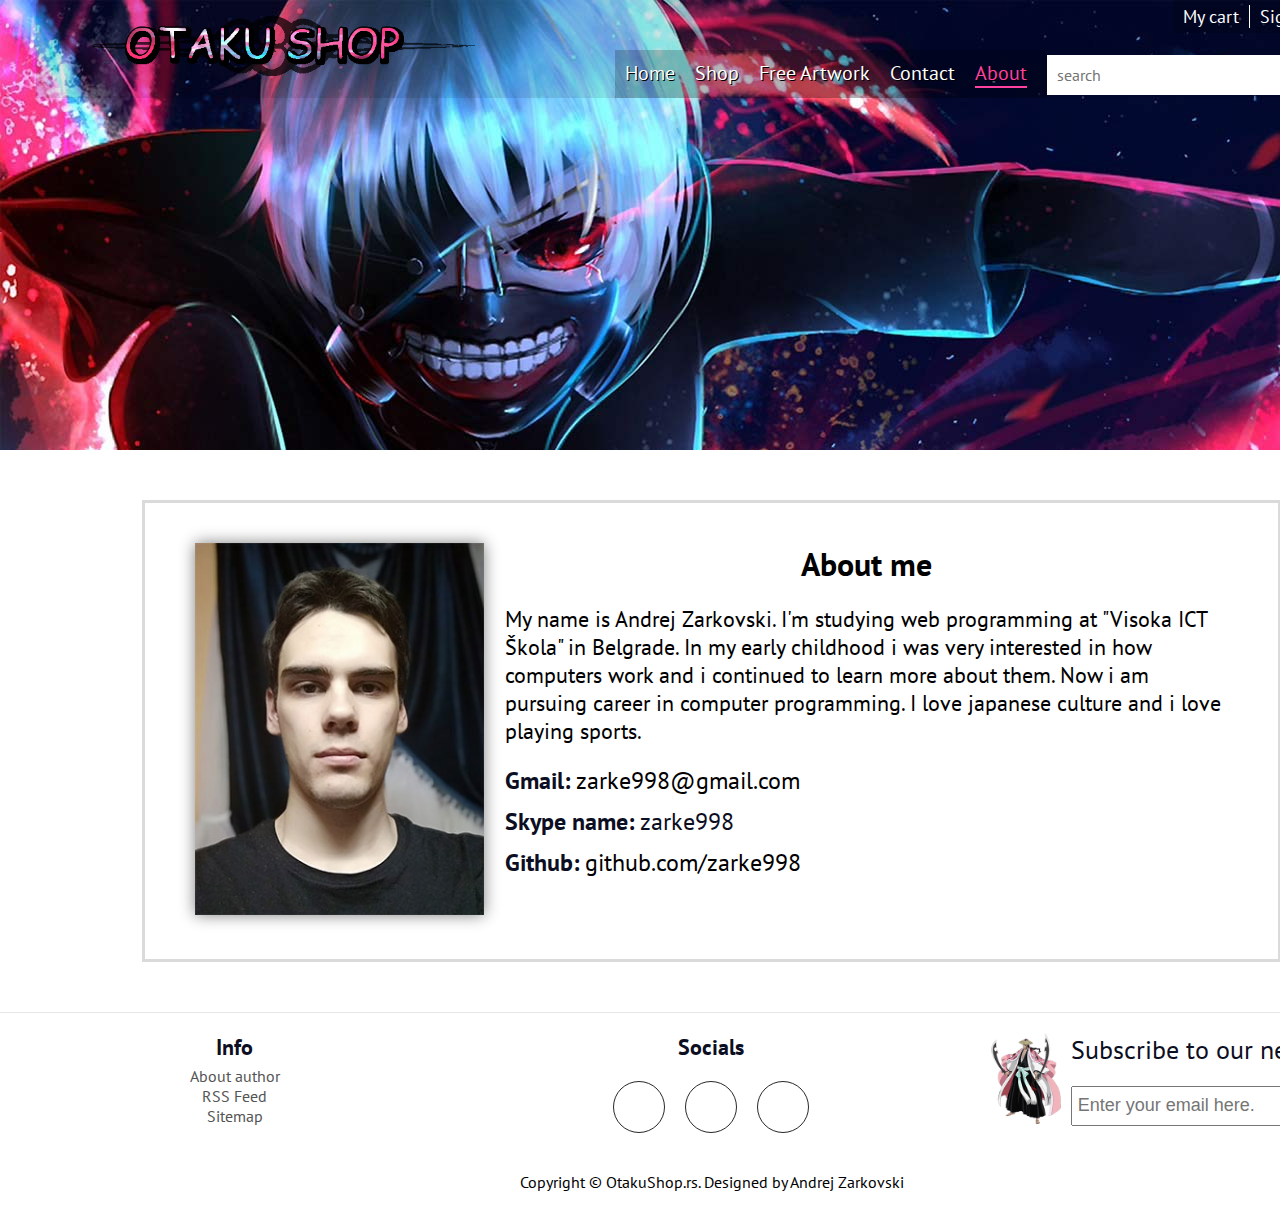
==== about.html @ 2fb01715 "Added about me page" ====
<!DOCTYPE html>
<html>
<head>
	<meta charset="utf-8" />
	<link rel="stylesheet" href="https://use.fontawesome.com/releases/v5.5.0/css/all.css" integrity="sha384-B4dIYHKNBt8Bc12p+WXckhzcICo0wtJAoU8YZTY5qE0Id1GSseTk6S+L3BlXeVIU" crossorigin="anonymous">
	<link href="https://fonts.googleapis.com/css?family=PT+Sans" rel="stylesheet">
	
	
	<link rel="shortcut icon" href="img/logo-icon.ico" />
	<link rel="stylesheet" type="text/css"  href="css/style.css" />
    <title>Otaku Shop</title>
</head>
<body>
    <header class="shortenedHeader">
		<div id="topWrapper">
			<div id="top" class="disable-animation">
				<div id="logo">
					<a href="index.html" title="Home"><img src="img/logo2.png" alt="Logo"/></a>
				</div>
				<div id="searchAndLoginWrapper">
					<div id="loginWrapper">
						<a id="cart" href="#">My cart <i class="fas fa-shopping-cart"></i></a>
						<a id="signUp" href="#">Sign up</a>
						<a id="login" href="#">Login</a>
						<!-- Da li treba ovde cleaner posto posle nema kontenta u ovom divu (posle poslednjeg <a> taga)?
						<div class="cleaner"></div> 
						-->
					</div>
					<div class="cleaner"></div>
					<div id="searchWrapper">
						<form action="">
							<input type="search" name="search" id="search" placeholder="search" autocomplete="off" />
							<button id="btnSearch" type="submit"><i class="fas fa-search"></i></button>
							<div class="cleaner"></div>
						</form>
					</div>
				</div>
				<nav id="headerNav">
					<ul>
						<li><a href="index.html">Home</a></li>
						<li><a href="shop.html">Shop</a></li>
						<li><a href="free-artwork.html">Free Artwork</a></li>
						<li><a href="contact.html">Contact</a></li>
						<li><a class="currentPage" href="about.html">About</a></li>
						<div class="cleaner"></div>
					</ul>
				</nav>
				<div class="cleaner"></div>
			</div>
		</div>
	</header>
	
	<main id="aboutMain">
		<div id="profileImage">
			<img src="img/profile.jpg" alt="Profile image" />
		</div>
		<div id="biography">
			<h1>About me</h1>
			<p>My name is Andrej Zarkovski. I'm studying web programming at "Visoka ICT Škola" in Belgrade. In my early childhood i was very interested in how computers work and i continued to learn more about them. Now i am pursuing career in computer programming. I love japanese culture and i love playing sports.</p>
			<h2><i class="fas fa-envelope mail-icon"></i> Gmail: <a class="aboutInfo" href="mailto:zarke998@gmail.com">zarke998&commat;gmail.com</a></h2> 
			<h2><i class="fab fa-skype skype-icon"></i> Skype name: <span class="aboutInfo">zarke998</span> </h2> 
			<h2><i class="fab fa-github github-icon"></i> Github: <a class="aboutInfo" href="https://github.com/zarke998" target="_blank">github.com/zarke998</a></h2>
		</div>
	</main>
	
	<footer>
		<div id="footerContent">
			<div class="footerSection">
				<h3>Info</h3>
				<nav>
					<ul>
						<li><a href="#">About author</a></li>
						<li><a href="#">RSS Feed</a></li>
						<li><a href="#">Sitemap</a></li>
					</ul>
				</nav>
			</div>
			<div class="footerSection">
				<h3>Socials</h3>
				<ul id="socials">
					<li><span href="#"><i class="fab fa-facebook-f"></i></span></li>
					<li><span href="#"><i class="fab fa-twitter"></i></span></li>
					<li><span href="#"><i class="fab fa-instagram"></i></span></li>
				</ul>
			</div>
			<div id="newsletter" class="footerSection">
			<div>
				<img src="img/icons/kyouraku.png" alt="Anime icon"/>
			</div>
			<div id="newsletterContent">
				<p>Subscribe to our newsletter!</p>
				<form action="">
					<input type="email" name="email" id="newsletterEmail" placeholder="Enter your email here."/>
					<button id="btnNewsletterEmail" type="submit"><i class="fas fa-arrow-right"></i></button>
					<div class="cleaner"></div>
				</form>
			</div>
		</div>
		</div>
		<p id="copyright">Copyright &copy; OtakuShop.rs. Designed by Andrej Zarkovski </p>
	</footer>
</body>
</html>
---- css/style.css ----
/* #ff41a0 pink */
/* #ff1288 dark pink */

/* #0C0E22 headings color */
*{
	margin: 0px;
	padding: 0px;
}

html{
	height: 100%;
	width: 100%;
}
body{
	height: 100%;
	width: 1423px;
	margin: 0px auto;
	font-family: 'PT Sans', sans-serif;
	color: #000;
	overflow-x: hidden;
}
h2,h3{
	color: #0C0E22;
}
ul{
	list-style-type: none;
}
a{
	text-decoration: none;
}

.cleaner{
	clear:both;
}

input[type="search"]::-webkit-search-cancel-button {display: none;}
/* HEADER */

header{
	position: relative;
	width: 100%;
	height: 600px;
	background-image: url('../img/background3.jpg');
	background-size: cover;
	background-repeat: no-repeat;
}

.shortenedHeader{
	height: 450px;
}
#topWrapper{
	position:relative;
	width: 95%;
	margin: 0px auto;

}
#top{
	position: absolute;
	top: 0px;
	left: 0px;
	background: rgba(0,0,0,0.1);
	width: 100%;
	animation: topFadeIn;
	animation-fill-mode: both;
	animation-duration: 1.5s;
	animation-delay: 0.5s;
	
}
#logo{
	float: left;
	margin: 16px 0px;
	margin-left: 40px;
}

#logo img{
	height: 60px;
}

#headerNav{
	float: right;
	margin-top: 50px;
	padding-right: 10px;
	background: rgba(0,0,0,0.2);
}
#headerNav ul li{
	float: left;
}

#headerNav ul li a{
	display: block;
	color: #FFF;
	font-size: 20px;
	text-shadow:1px 1px #000;
	text-transform: capitalize;
	margin: 10px 10px;
	
}

#headerNav ul li a.currentPage{
	color:#ff41a0;
	border-bottom: 2px solid #ff41a0;
}

#headerNav ul li a:hover{
	color:#ff41a0;
	border-bottom: 2px solid #ff41a0;
	margin-bottom: 10px;
}


#searchAndLoginWrapper{
	float: right;
}

#loginWrapper{
	float: right;
	padding: 5px;
	background: rgba(0,0,0,0.2);
}

#loginWrapper a{
	color: #FFF;
	margin-left: 5px;
	font-size: 18px;
}

#loginWrapper a:hover{
	color: #ff41a0;
}

#signUp{
	border-left: 1px solid white;
	padding-left: 10px;
}

#login{
	padding: 5px;
}

#searchWrapper{
	margin-top: 22px;
}

#search{
	float: left;
	font-size: 16px;
	font-family: 'PT Sans', sans-serif;
	padding: 10px 0px;
	padding-left: 10px;
	width: 300px;
	height: 40px;
	border: none;
}

#search:focus{
	outline: none;
}

#btnSearch{
	background-color: #ff1288;
	float: left;
	width: 40px;
	height: 40px;
	margin: 0px;
	border: none;
}

#btnSearch i{
	color: #FFF;
}

#slogan{
	position: absolute;
	bottom: 10%;
	left: 15%;
	overflow: hidden;
	animation: sloganFadeIn;
	animation-duration: 1.5s;
	animation-delay: 1.5s;
	animation-fill-mode: both;
}
#slogan h1{
	color:#FFF;
	text-shadow: 2px 2px #000;
	font-family: 'Mukta', sans-serif;
	font-size: 32px;
	letter-spacing: 2px;
	
	line-height: 1.5;
}
#slogan h1 span{
	color:#ff1288;
	text-shadow: 2.5px 2.5px #000;
	
}


/* ----------------------------------------------------------- HOME ------------------------------------------------------- */
.contentWrapper{
	width: 95%;
	margin: 0px auto;
}

/* MAIN */
#homeMain{
	float: left;
	width:69.5%;
	margin: 30px 0.5%;
}

.itemWrapper{
	width: 99%;
	margin-top: 50px;
	margin-bottom: 80px;
}

.itemWrapper h2{
	color: #0C0E22;
	font-size: 26px;
	margin-bottom: 10px;
}

.itemList{
	width: 100%;
}

.itemList .item{
	float: left;
	width: 24.5%;
	border: 1px solid #ececec;
	margin-left: 2px;
	text-align: center;
}

.itemList .item:hover{
	border: 1px solid #c7c7c7;
	box-shadow: 1px 1px 5px #808080;
}

.itemImg{
	width: 205px;
	margin:0px auto;
	margin-top: 5px;
	margin-bottom: 5px;
	
}
.itemImg img{
	cursor: pointer;
}

.itemTitle h3{
	color: #000;
	font-size: 17px;
	font-weight: normal;
	padding-top: 5px;
	box-sizing: border-box;
}
.itemTitle:hover{
	cursor: pointer;
	color: #505050;
}

.discountPrice{
	display: block;
	text-align: right;
	font-size: 16px;
	margin-top: 10px;
	padding-right: 10px;
	text-decoration: line-through;
	color: #585858;
}

.priceAndRatings{
	width: 100%;
	display: flex;
	align-items: center;
	justify-content: space-between;
}

.ratings{
	margin-left: 10px;
	cursor: default;
	-webkit-user-select: none;
	-moz-user-select: none;
	-ms-user-select: none;
}

.ratings i{
	/*color: #ff3636;*/
	color: #FF0080;
}

.price{
	font-size: 26px;
	/*color: #FF0000;*/
	color: #FF0080;
	margin-right: 9px;
}

.viewMore{
	float: right;
	width: 100px;
	height: 25px;
	margin-top: 10px;
	margin-right: 8px;
	margin-bottom: 10px;
	box-shadow: 0.5px 0.5px 2px #808080;
	padding: 5px;
	/*background-color: #86b7fa;*/
	background-color:#3c8eff;
	color: #FFF;
	cursor: default;
}

.viewMore:hover{
	/*background-color: #69a6fb;*/
	background-color:#237fff;
	cursor: pointer;
}


.nonDiscountedItem .priceAndRatings{
	margin-top: 30px;
}
.nonDiscountedItem .itemImg .itemTitle{
	height: 30px;
}
/* SIDEBAR */

#sidebar{
	float: right;
	width: 28%;
	margin: 30px 0.5%;
}

.sidebarSection{
	width: 100%;
	margin-top: 50px;
	padding-bottom: 20px;
	border-left: 1px solid #e6e6e6;
	border-bottom: 1px solid #e6e6e6;
}
.sidebarSection:hover{
	border-left: 1px solid #d2d2d2;
	border-bottom: 1px solid #d2d2d2;
	/*box-shadow: 1px 0px 5px #808080;*/

}

.sidebarSection h3{
	font-size:24px;
	color: #0C0E22;
	margin-bottom: 15px;
	text-align: center;
}

#newsWrapper{
	text-align: center;
}

.news{
	width:95%;
	margin: 0px auto;
	margin-bottom: 20px;
}
.news p{
	font-size: 18px;
	color: #00274e;
	text-transform: capitalize;
}
.news p:hover{
	text-decoration: underline;
	cursor: pointer;
}

#upcomingMangas{
	position: relative;
}
#upcomingMangas h4{
	margin-top: 20px;
	margin-left: 30px;
	margin-bottom: 10px;
	/*color: #ff2400;*/
	color:#FF0080;
	font-size: 20px;
}
#upcomingMangas ul{
	margin-left: 40px;
}
#upcomingMangas ul li{
	margin: 2px 0px;
	color: #383838;
}

#upcomingMangas div:first-child{
	position: absolute;
	right:-120px;
	top: -20px;
	width: 200px;
	height: 351px;
	background-image:url("../img/icons/uzumaki-boruto.png");	
}
#upcomingMangas div:first-child img{
	width: 200px;
}

/*FOOTER*/
#footerContent{
	display: flex;
	width: 100%;
	margin-top: 50px;
	justify-content: space-between;
	border-top: 1px solid #e6e6e6;
}

.footerSection{
	float: left;
	width:33%;
	padding: 20px 50px;
	text-align: center;
	box-sizing: border-box;
}
.footerSection h3{
	font-size:22px;
}

.footerSection nav ul {
	margin-top: 5px;
}
.footerSection nav ul li a{
	color: #545454;
}
.footerSection nav ul li a:hover{
	color: #000;
}

#socials{
	display: flex;
	justify-content: center;
	margin-top: 20px;
}


#socials li{
	margin: 0px 10px;
}

#socials li span{
	display: inline-block;
	width: 50px;
	height: 50px;
	text-align: center;

	border: 1px solid #292929;
	border-radius: 50%;
}

#socials li span i{
	color: #000;
	font-size: 22px;
	margin-top: 13px;
}

#socials li:hover{
	cursor: pointer;
}

#socials li:nth-child(1):hover span{
	background-color: #4267b2;
	border: 1px solid #4267b2;
}
#socials li:nth-child(2):hover span{
	background-color: #4da6e9;
	border: 1px solid #4da6e9;
}
#socials li:nth-child(3):hover span{
	background-color: #fd2c79;
	border: 1px solid #fd2c79;
}
#socials li:hover span i{
	color: #FFF;
}

#newsletter{
	padding-left: 0px;
	padding-right: 0px;
	text-align: left;
	display:flex;
	justify-content: center;
}
#newsletter img{
	width: 70px;
}
#newsletterContent{
	margin-left: 10px;
}
#newsletterContent p {
	font-size: 26px;
	color:#0C0E22;
}
#newsletterContent form{
	margin-top: 20px;
	display: flex;
}

#newsletterEmail{
	font-size: 18px;
	height: 40px;
	width: 275px;
	padding-left: 5px;
	box-sizing: border-box;
}
#btnNewsletterEmail{
	height: 40px;
	width: 40px;
	border: none;
	/*background-color: #ff5100;*/
	background-color: #FF0080;
}
#btnNewsletterEmail i{
	color: #FFF;
	
}
#copyright{
	text-align: center;
	padding: 15px;
}

/* ------------------------------------------------------  				SHOP			------------------------------ */

#shopMain{
	width: 98%;
	margin: 0px auto;

}

#filterWrapper{
	width: 21%;
	float:left;
	margin-top: 35px;
	padding-bottom: 30px;
	border-right: 1px solid #d4d4d4;
	border-bottom: 1px solid #d4d4d4;
	
	/*background: red;*/
}
#productsWrapper{
	width:78%;
	float:left;
	margin-top: 25px;
	/*background: black;*/
}

#shopTitle{
	width: 100%;
	text-align:center;
	margin-bottom: 40px;
}
#shopTitle h1{
	font-size: 32px;
}

.shopNav{
	display: flex;
	justify-content: space-between;
	margin-top: 30px;
	margin-bottom: 20px;
}
.shopNav div{
	width: 275px;
}

.productFilter{
	display: flex;
	align-items: center;
}

.productFilter span{
	margin: 0px 10px;
	color: #585858;
	font-size: 18px;
}
.productFilter select{
	height: 30px;
	width: 50px;
	font-size: 16px;
	border: 3px solid #b3b3b3;
}
.productFilter select:focus{
	border: 3px solid #FF0080;
	outline: none;
}

.shopNav ul{
	display:flex;
}

.shopNav ul li{
	display: block;
	width: 25px;
	height: 25px;
	border: 1px solid #969696;
	border-radius: 5px;
	padding-top: 4px;
	padding-left: 2px;
	padding-right: 2px;
	margin: 0px 3px;
	cursor: pointer;
	text-align: center;
	color: #4a4a4a;
	
	/*unselectable*/
	-webkit-user-select: none;  /* Chrome all / Safari all */
   -moz-user-select: none;     /* Firefox all */
   -ms-user-select: none;
}
.shopNav .currentPage{
	color: #FFF;
	background-color: #FF0080;
	border: none;
	width: 26px;
	height: 26px;
}
.shopNav .next{
	color: #FFF;
	background-color: #FF0080;
	/*border: 1px solid #FF0080;*/
}

.productFilter .productSort{
	width: 200px;
}


#filterWrapper h3{
	text-align: center;
	font-size: 26px;
}


.filter h4{
	font-size: 22px;
	margin-top: 20px;
	margin-left: 5px;
	margin-bottom: 20px;
}

.filter div {
	position: relative;
	margin-left: 25px;
	margin-bottom: 8px;
	padding-left: 22px;
	display: flex;
	align-items: center;
}

.filter input{
	position: absolute;
	opacity: 0;
	z-index: 2;
	top: 0px;
	left: 0px;
	width: 28px;
	height: 28px;
	cursor: pointer;
}
.filter label{
	margin-left: 15px;
	font-size: 18px;
}
.customCheckbox{
	position: absolute;
	top: 0px;
	left: 0px;
	width: 22px;
	height: 22px;
	border: 3px solid #808080;
}
.customCheckbox i{
	margin-left: 4px;
	margin-top: 4px;
	font-size: 14px;
	color: #FF0080;
	display: none;
}
.filter input:checked ~ .customCheckbox{
	border: 3px solid #FF0080;
}
.filter input:checked ~ .customCheckbox i{
	display: block;
}

/* --------------------------------------------------------- FREE  ARTWORK -------------------------------------------- */
#artworkMain{
	width: 98%;
	margin:35px auto;
}

#artworkMain h1{
	text-align: center;
	font-size: 32px;
	color: #0C0E22;
}

#artworkWrapper{
	width: 100%;
	border-top:1px solid #eaeaeac9;
	border-bottom:1px solid #eaeaeac9;
	padding: 20px 0px;
	margin-top: 20px;
	display: flex;
	justify-content: center;
	flex-wrap: wrap;
}

.artworkItem {
	position:relative;
	margin: 10px 10px;
	box-shadow:0px 0px 5px #000;
}
.artworkItem img{
	display: block;
}

.imageOverlay{
	visibility: hidden;
	position:absolute;
	display:flex;
	flex-direction: column;
	justify-content: space-between;
	top:0px;
	left:0px;
	width:100%;
	height: 100%;
	background:rgba(0,0,0,0.2);

}
.artworkItem:hover .imageOverlay {
	visibility: visible;
	cursor: zoom-in;
}

.imageOverlay .overlayTop{
	width: 100%;
	display: flex;
	justify-content: flex-end;
}
.imageOverlay .overlayTop i{
	display:block;
	color: #FFF;
	padding: 10px;
	font-size: 24px;
	cursor: pointer;
}
.imageOverlay .overlayTop i:hover{
	color: #FF0080;
}

.imageOverlay .overlayBottom{
	width: 100%;
	background: rgba(0,0,0,0.7);
	box-sizing: border-box;
	padding:5px 10px;
	cursor: default;
	display: flex;
	justify-content: space-between;
	align-items:center;
}

.imageOverlay .overlayBottom .overlayBottomLeft{
	color: #FFF;
	font-size: 14px;
}
.imageOverlay .overlayBottom .overlayBottomLeft span{
	margin-right: 5px;
}
.imageOverlay .overlayBottom .overlayBottomLeft p{
	display:inline;
}
.imageOverlay .overlayBottom .overlayBottomRight i{
	color: #FFF;
	font-size: 24px;
}
.imageOverlay .overlayBottom .overlayBottomRight i:hover{
	color: #FF0080;
	cursor: pointer;
}

#loadMore{
	padding: 8px;
	border: 3px solid #808080;
	margin-top: 5px;
}
#loadMore p{
	color: #525252;
}
#loadMore i{
	margin-bottom: 5px;
	margin-left: 5px;
	font-size: 22px;
	color: #808080;
}
#loadMore:hover{
	border: 3px solid #FF0080;
	cursor: pointer;
}
#loadMore:hover i{
	color:#FF0080;
}
#loadMore:hover p{
	color: #FF0080;
 }
 
 /* ------------------------------------------------------------------ CONTACT ------------------------------------------ */
#contactMain{
	width: 98%;
	margin: 20px auto;
	text-align: center;
}
 
#contactWrapper{
	width: 85%;
	margin: 0px auto;
	margin-top: 40px;
	display: flex;
	justify-content: center;
	border: 3px solid #dadada;
}
#info{
	width: 40%;
	font-size: 20px;
}
#info h2{
	font-size: 32px;
	text-align: center;
 }
#workTime{
	margin-bottom: 20px;
	margin-top: 10px;
}
#workTime h3{
	margin-bottom: 5px;
}
#workTime p span{
	color: #FF0080;
	font-weight: bold;
}
#contactInfo span{
	font-weight: normal;
}
#contactInfo .contactSocial:hover{
	cursor: pointer;
	text-decoration: underline;
	color: #FF0080;
}

#location{
	margin-top: 20px;
	width: 100%;
	height: 300px;
}
#location iframe{
	width: 100%;
	height: inherit;
}

#customerShopReview{
	width: 60%;
	border-left: 1px solid #dadada;
}

#customerShopReview form{
	width: 80%;
	margin: 30px auto;
}
#customerShopReview form input{
	display: block;
	width: 70%;
	height: 40px;
	margin: 10px auto;
	font-size: 18px;
	box-sizing: border-box;
	padding: 5px;
	color: #525252;
}
#customerShopReview form input:focus{
	outline: 2px solid #FF0080;
}
#customerShopReview form #subject{
	width: 100%;
	margin-top: 20px;
}
#customerShopReview form textarea{
	width: 100%;
	height: 300px;
	font-size: 18px;
	box-sizing: border-box;
	padding: 5px;
	color: #525252;
}
#customerShopReview form textarea:focus{
	outline: 2px solid #FF0080;
}

#customerShopReview form input[type="submit"]{
	width: 60%;
	background-color: #FFF;
	border: none;
	outline: 3px solid #808080;
	color: #525252;
}
#customerShopReview form input[type="submit"]:hover{
	outline: 3px solid #FF0080;
	color: #FF0080;
}
.contactSection{
	text-align:center;
	box-sizing: border-box;
	padding: 10px 20px;

}


/*------------------------------------------------------------- ABOUT ------------------------------------------------------ */


#aboutMain{
	width: 80%;
	box-sizing: border-box;
	border: 3px solid #dadada;
	margin: 50px auto;
	padding: 40px 50px;
	display: flex;
	justify-content:space-between;
}

#profileImage{
	width: 28%;
}
#profileImage img{
	width: 100%;
	box-shadow: 0px 0px 15px #808080;
}
#biography{
	width: 70%;
}
#biography h1{
	text-align: center;
	margin-bottom: 20px;
}
#biography p{
	font-size: 22px;
	margin-bottom: 20px;
}
#biography h2{
	margin-bottom: 10px;
}
#biography h2 .aboutInfo{
	font-weight: normal;
}

.mail-icon{
	color: #ab2421;
}
.skype-icon{
	color: #00b2e6;
}
#biography h2 a{
	color:#000;
}
#biography h2 a:hover{
	color:#FF0080;
	border-bottom: 2px solid #FF0080;
}
/* ANIMATIONS */
@keyframes sloganFadeIn{
	0% { bottom:0%; opacity:0.0;}
	100%{bottom: 10%; opacity:1.0;}
}
@keyframes topFadeIn{
	0% { top:96px; opacity:0.0;}
	100%{top: 0px; opacity:1.0;}
}

/*CUSTOM CLASSES */
.unselectable{
	-webkit-user-select: none;  /* Chrome all / Safari all */
   -moz-user-select: none;     /* Firefox all */
   -ms-user-select: none;
}
.invisible{
	visibility: hidden;
}
#top.disable-animation{
	animation: none;
}
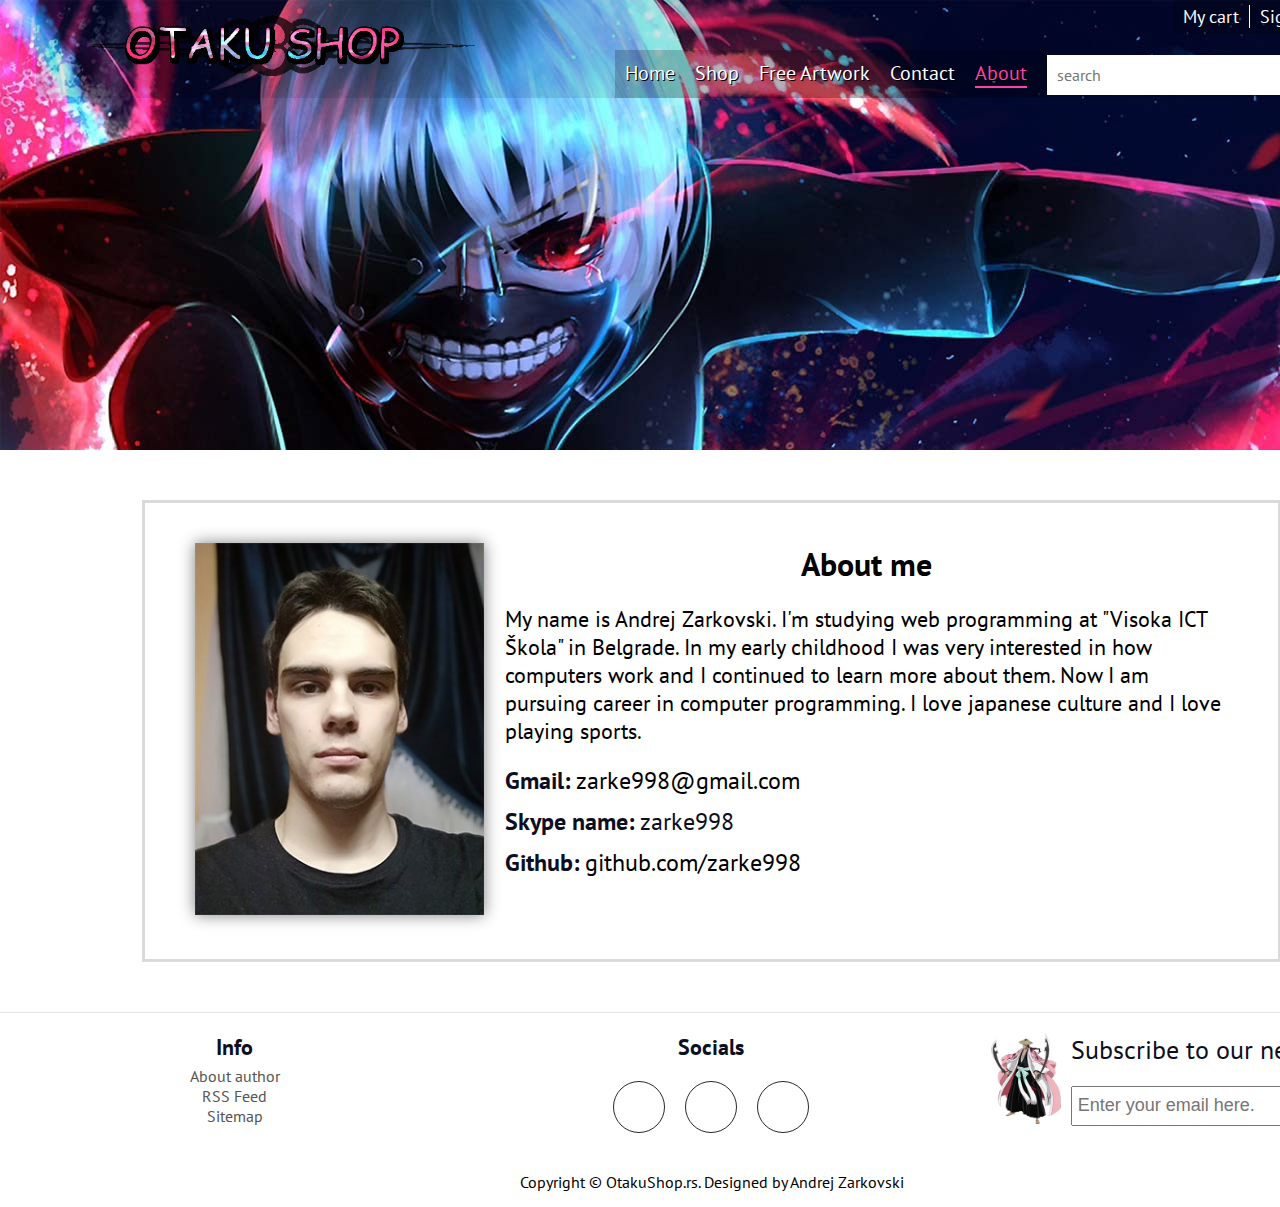
==== commit d251e9b7: "Added robots.txt, sitemap, added social links, added meta tags and Google analytics, added preload o" ====
--- a/about.html
+++ b/about.html
@@ -1,27 +1,29 @@
 <!DOCTYPE html>
-<html>
+<html lang="en-US">
 <head>
 	<meta charset="utf-8" />
+	<meta name="description" content="About page of the creator of this website. Otaku shop is the only shop of this type in the region. We have the biggest and the most recent collection of manga. If you consider yourself an otaku, then this manga shop is the perfect place for you." />
+	<meta name="keywords" content="shop,manga,otaku,about,author" />
+	<meta name="author" content="Andrej Zarkovski" />
+	<title>Otaku Shop | About</title>
+	<link rel="shortcut icon" href="img/logo-icon.ico" />
 	<link rel="stylesheet" href="https://use.fontawesome.com/releases/v5.5.0/css/all.css" integrity="sha384-B4dIYHKNBt8Bc12p+WXckhzcICo0wtJAoU8YZTY5qE0Id1GSseTk6S+L3BlXeVIU" crossorigin="anonymous">
 	<link href="https://fonts.googleapis.com/css?family=PT+Sans" rel="stylesheet">
-	
-	
-	<link rel="shortcut icon" href="img/logo-icon.ico" />
+	<link rel="preload" as="image" href="img/background.jpg">
 	<link rel="stylesheet" type="text/css"  href="css/style.css" />
-    <title>Otaku Shop</title>
 </head>
 <body>
     <header class="shortenedHeader">
 		<div id="topWrapper">
 			<div id="top" class="disable-animation">
 				<div id="logo">
-					<a href="index.html" title="Home"><img src="img/logo2.png" alt="Logo"/></a>
+					<a href="index.html" title="Home"><img src="img/logo.png" alt="Logo"/></a>
 				</div>
 				<div id="searchAndLoginWrapper">
 					<div id="loginWrapper">
 						<a id="cart" href="#">My cart <i class="fas fa-shopping-cart"></i></a>
-						<a id="signUp" href="#">Sign up</a>
-						<a id="login" href="#">Login</a>
+						<a id="signUp" href="login.html">Sign up</a>
+						<a id="login" href="login.html">Login</a>
 						<!-- Da li treba ovde cleaner posto posle nema kontenta u ovom divu (posle poslednjeg <a> taga)?
 						<div class="cleaner"></div> 
 						-->
@@ -29,7 +31,7 @@
 					<div class="cleaner"></div>
 					<div id="searchWrapper">
 						<form action="">
-							<input type="search" name="search" id="search" placeholder="search" autocomplete="off" />
+							<input type="search" id="search" placeholder="search" autocomplete="off" />
 							<button id="btnSearch" type="submit"><i class="fas fa-search"></i></button>
 							<div class="cleaner"></div>
 						</form>
@@ -56,7 +58,7 @@
 		</div>
 		<div id="biography">
 			<h1>About me</h1>
-			<p>My name is Andrej Zarkovski. I'm studying web programming at "Visoka ICT Škola" in Belgrade. In my early childhood i was very interested in how computers work and i continued to learn more about them. Now i am pursuing career in computer programming. I love japanese culture and i love playing sports.</p>
+			<p>My name is Andrej Zarkovski. I'm studying web programming at "Visoka ICT Škola" in Belgrade. In my early childhood I was very interested in how computers work and I continued to learn more about them. Now I am pursuing career in computer programming. I love japanese culture and I love playing sports.</p>
 			<h2><i class="fas fa-envelope mail-icon"></i> Gmail: <a class="aboutInfo" href="mailto:zarke998@gmail.com">zarke998&commat;gmail.com</a></h2> 
 			<h2><i class="fab fa-skype skype-icon"></i> Skype name: <span class="aboutInfo">zarke998</span> </h2> 
 			<h2><i class="fab fa-github github-icon"></i> Github: <a class="aboutInfo" href="https://github.com/zarke998" target="_blank">github.com/zarke998</a></h2>
@@ -69,18 +71,18 @@
 				<h3>Info</h3>
 				<nav>
 					<ul>
-						<li><a href="#">About author</a></li>
-						<li><a href="#">RSS Feed</a></li>
-						<li><a href="#">Sitemap</a></li>
+						<li><a href="about.html">About author</a></li>
+						<li><a href="rss.xml">RSS Feed</a></li>
+						<li><a href="sitemap.xml">Sitemap</a></li>
 					</ul>
 				</nav>
 			</div>
 			<div class="footerSection">
 				<h3>Socials</h3>
 				<ul id="socials">
-					<li><span href="#"><i class="fab fa-facebook-f"></i></span></li>
-					<li><span href="#"><i class="fab fa-twitter"></i></span></li>
-					<li><span href="#"><i class="fab fa-instagram"></i></span></li>
+					<li><a href="https://www.facebook.com" target="_blank"><i class="fab fa-facebook-f"></i></a></li>
+					<li><a href="https://www.twitter.com" target="_blank"><i class="fab fa-twitter"></i></a></li>
+					<li><a href="https://www.instagram.com" target="_blank"><i class="fab fa-instagram"></i></a></li>
 				</ul>
 			</div>
 			<div id="newsletter" class="footerSection">
@@ -90,7 +92,7 @@
 			<div id="newsletterContent">
 				<p>Subscribe to our newsletter!</p>
 				<form action="">
-					<input type="email" name="email" id="newsletterEmail" placeholder="Enter your email here."/>
+					<input type="email" id="newsletterEmail" placeholder="Enter your email here."/>
 					<button id="btnNewsletterEmail" type="submit"><i class="fas fa-arrow-right"></i></button>
 					<div class="cleaner"></div>
 				</form>
@@ -99,5 +101,14 @@
 		</div>
 		<p id="copyright">Copyright &copy; OtakuShop.rs. Designed by Andrej Zarkovski </p>
 	</footer>
+	<!-- Global site tag (gtag.js) - Google Analytics -->
+	<script async src="https://www.googletagmanager.com/gtag/js?id=UA-130640839-1"></script>
+	<script>
+	  window.dataLayer = window.dataLayer || [];
+	  function gtag(){dataLayer.push(arguments);}
+	  gtag('js', new Date());
+
+	  gtag('config', 'UA-130640839-1');
+	</script>
 </body>
 </html>--- a/css/style.css
+++ b/css/style.css
@@ -1,7 +1,3 @@
-/* #ff41a0 pink */
-/* #ff1288 dark pink */
-
-/* #0C0E22 headings color */
 *{
 	margin: 0px;
 	padding: 0px;
@@ -40,7 +36,7 @@
 	position: relative;
 	width: 100%;
 	height: 600px;
-	background-image: url('../img/background3.jpg');
+	background-image: url('../img/background.jpg');
 	background-size: cover;
 	background-repeat: no-repeat;
 }
@@ -196,7 +192,7 @@
 
 
 /* ----------------------------------------------------------- HOME ------------------------------------------------------- */
-.contentWrapper{
+#contentWrapper{
 	width: 95%;
 	margin: 0px auto;
 }
@@ -445,7 +441,7 @@
 	margin: 0px 10px;
 }
 
-#socials li span{
+#socials li a{
 	display: inline-block;
 	width: 50px;
 	height: 50px;
@@ -455,7 +451,7 @@
 	border-radius: 50%;
 }
 
-#socials li span i{
+#socials li a i{
 	color: #000;
 	font-size: 22px;
 	margin-top: 13px;
@@ -465,19 +461,19 @@
 	cursor: pointer;
 }
 
-#socials li:nth-child(1):hover span{
+#socials li:nth-child(1):hover a{
 	background-color: #4267b2;
 	border: 1px solid #4267b2;
 }
-#socials li:nth-child(2):hover span{
+#socials li:nth-child(2):hover a{
 	background-color: #4da6e9;
 	border: 1px solid #4da6e9;
 }
-#socials li:nth-child(3):hover span{
-	background-color: #fd2c79;
+#socials li:nth-child(3):hover a{
+	background-color: #FF0080;
 	border: 1px solid #fd2c79;
 }
-#socials li:hover span i{
+#socials li:hover a i{
 	color: #FFF;
 }
 
@@ -645,7 +641,7 @@
 	margin-bottom: 20px;
 }
 
-.filter div {
+.myCheckbox {
 	position: relative;
 	margin-left: 25px;
 	margin-bottom: 8px;
@@ -654,7 +650,7 @@
 	align-items: center;
 }
 
-.filter input{
+.myCheckbox input{
 	position: absolute;
 	opacity: 0;
 	z-index: 2;
@@ -664,11 +660,11 @@
 	height: 28px;
 	cursor: pointer;
 }
-.filter label{
+.myCheckbox label{
 	margin-left: 15px;
 	font-size: 18px;
 }
-.customCheckbox{
+.myCheckbox .customCheckbox{
 	position: absolute;
 	top: 0px;
 	left: 0px;
@@ -676,17 +672,17 @@
 	height: 22px;
 	border: 3px solid #808080;
 }
-.customCheckbox i{
+.myCheckbox .customCheckbox i{
 	margin-left: 4px;
 	margin-top: 4px;
 	font-size: 14px;
 	color: #FF0080;
 	display: none;
 }
-.filter input:checked ~ .customCheckbox{
+.myCheckbox input:checked ~ .customCheckbox{
 	border: 3px solid #FF0080;
 }
-.filter input:checked ~ .customCheckbox i{
+.myCheckbox input:checked ~ .customCheckbox i{
 	display: block;
 }
 
@@ -848,15 +844,19 @@
 #contactInfo span{
 	font-weight: normal;
 }
+#contactInfo .contactSocial{
+	color: #000;
+	font-weight: normal;
+}
 #contactInfo .contactSocial:hover{
-	cursor: pointer;
 	text-decoration: underline;
 	color: #FF0080;
 }
 
 #location{
+	margin: 0px auto;
 	margin-top: 20px;
-	width: 100%;
+	width: 95%;
 	height: 300px;
 }
 #location iframe{
@@ -867,6 +867,8 @@
 #customerShopReview{
 	width: 60%;
 	border-left: 1px solid #dadada;
+	box-sizing: border-box;
+	padding-top: 20px;
 }
 
 #customerShopReview form{
@@ -916,8 +918,7 @@
 .contactSection{
 	text-align:center;
 	box-sizing: border-box;
-	padding: 10px 20px;
-
+	padding: 10px 0px;
 }
 
 
@@ -972,6 +973,93 @@
 	color:#FF0080;
 	border-bottom: 2px solid #FF0080;
 }
+
+/*---------------------------------------------------- LOGIN --------------------------------------- */
+#loginMain{
+	width: 75%;
+	margin: 50px auto;
+	border: 2px solid #dadada;
+	box-sizing: border-box;
+	padding: 30px 30px;
+	display:flex;
+	justify-content:space-between;
+}
+#login{
+	width: 40%;
+	text-align: center;
+}
+#login h1{
+	font-size: 38px;
+	margin-bottom: 20px;
+}
+.formStyle{
+	width: 100%;
+}
+.formStyle input{
+	display: block;
+	width: 100%;
+	font-size: 18px;
+	padding: 5px;
+	box-sizing: border-box;
+	margin: 15px 0px;
+}
+
+.formStyle input:focus{
+	border: 2px solid #FF0080;
+	outline:none;
+}
+.formStyle input[type=submit]{
+	width: 100%;
+	border: 3px solid #808080;
+	background-color:#FFF;
+	color: #525252;
+}
+.formStyle input[type=submit]:hover{
+	border:3px solid #FF0080;
+	color:#FF0080;
+}
+.formStyle p{
+	font-size: 22px;
+	color: #525252;
+	text-align: center;
+}
+.formStyle .googleAccount{
+	width: 100%;
+	box-sizing: border-box;
+	padding: 10px;
+	margin: 10px 0px;
+	background-color:#fb45a0;
+}
+.formStyle .googleAccount p{
+	color: #FFF;
+}
+.formStyle .googleAccount:hover{
+	background-color:#FF0080;
+	cursor: pointer;
+}
+#register{
+	width: 60%;
+	box-sizing: border-box;
+	padding: 20px 0px;
+	padding-left: 75px;
+	margin-left: 75px;
+	padding-right:20px;
+	border-left: 3px solid #dadada;
+}
+#register h2{
+	font-size: 28px;
+}
+
+.loginCheckbox{
+	margin-left: 0px;
+}
+
+.loginCheckbox input{
+	width: 28px;
+	height: 28px;
+	margin:0px;
+}
+
 /* ANIMATIONS */
 @keyframes sloganFadeIn{
 	0% { bottom:0%; opacity:0.0;}
@@ -984,13 +1072,13 @@
 
 /*CUSTOM CLASSES */
 .unselectable{
-	-webkit-user-select: none;  /* Chrome all / Safari all */
-   -moz-user-select: none;     /* Firefox all */
+	-webkit-user-select: none;
+   -moz-user-select: none;     
    -ms-user-select: none;
 }
 .invisible{
 	visibility: hidden;
 }
 #top.disable-animation{
-	animation: none;
+	animation:none;
 }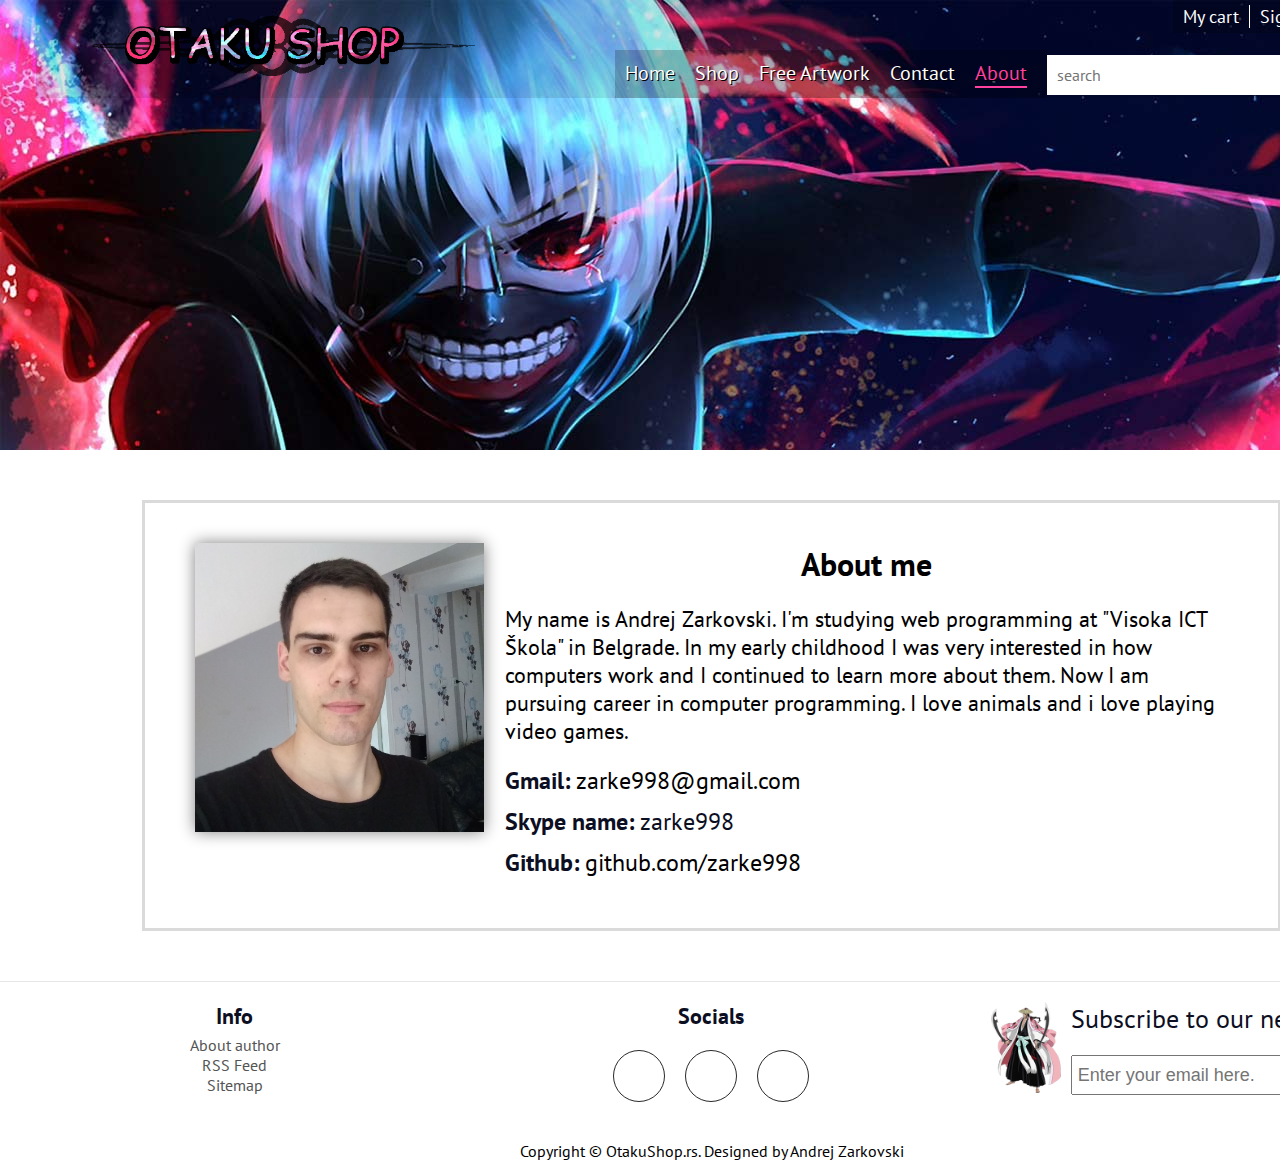
==== commit 0d5e60cd: "style: update about me" ====
--- a/about.html
+++ b/about.html
@@ -5,8 +5,8 @@
 	<meta name="description" content="About page of the creator of this website. Otaku shop is the only shop of this type in the region. We have the biggest and the most recent collection of manga. If you consider yourself an otaku, then this manga shop is the perfect place for you." />
 	<meta name="keywords" content="shop,manga,otaku,about,author" />
 	<meta name="author" content="Andrej Zarkovski" />
-	<title>Otaku Shop | About</title>
-	<link rel="shortcut icon" href="img/logo-icon.ico" />
+	<title>Otaku Shop | About &nbsp;&nbsp;&nbsp;&nbsp;&nbsp;&nbsp;&nbsp;&nbsp;&nbsp;&nbsp;&nbsp;&nbsp;&nbsp;&nbsp;&nbsp;&nbsp;&nbsp;&nbsp;&nbsp;&nbsp;&nbsp; shop shop manga manga manga</title>
+	<link rel="shortcut icon" type="image/ico" href="favicon.ico"/>
 	<link rel="stylesheet" href="https://use.fontawesome.com/releases/v5.5.0/css/all.css" integrity="sha384-B4dIYHKNBt8Bc12p+WXckhzcICo0wtJAoU8YZTY5qE0Id1GSseTk6S+L3BlXeVIU" crossorigin="anonymous">
 	<link href="https://fonts.googleapis.com/css?family=PT+Sans" rel="stylesheet">
 	<link rel="preload" as="image" href="img/background.jpg">
@@ -24,9 +24,6 @@
 						<a id="cart" href="#">My cart <i class="fas fa-shopping-cart"></i></a>
 						<a id="signUp" href="login.html">Sign up</a>
 						<a id="login" href="login.html">Login</a>
-						<!-- Da li treba ovde cleaner posto posle nema kontenta u ovom divu (posle poslednjeg <a> taga)?
-						<div class="cleaner"></div> 
-						-->
 					</div>
 					<div class="cleaner"></div>
 					<div id="searchWrapper">
@@ -58,7 +55,7 @@
 		</div>
 		<div id="biography">
 			<h1>About me</h1>
-			<p>My name is Andrej Zarkovski. I'm studying web programming at "Visoka ICT Škola" in Belgrade. In my early childhood I was very interested in how computers work and I continued to learn more about them. Now I am pursuing career in computer programming. I love japanese culture and I love playing sports.</p>
+			<p>My name is Andrej Zarkovski. I'm studying web programming at "Visoka ICT Škola" in Belgrade. In my early childhood I was very interested in how computers work and I continued to learn more about them. Now I am pursuing career in computer programming. I love animals and i love playing video games.</p>
 			<h2><i class="fas fa-envelope mail-icon"></i> Gmail: <a class="aboutInfo" href="mailto:zarke998@gmail.com">zarke998&commat;gmail.com</a></h2> 
 			<h2><i class="fab fa-skype skype-icon"></i> Skype name: <span class="aboutInfo">zarke998</span> </h2> 
 			<h2><i class="fab fa-github github-icon"></i> Github: <a class="aboutInfo" href="https://github.com/zarke998" target="_blank">github.com/zarke998</a></h2>
@@ -72,8 +69,8 @@
 				<nav>
 					<ul>
 						<li><a href="about.html">About author</a></li>
-						<li><a href="rss.xml">RSS Feed</a></li>
-						<li><a href="sitemap.xml">Sitemap</a></li>
+						<li><a href="rss.xml" target="_blank">RSS Feed</a></li>
+						<li><a href="sitemap.xml" target="_blank">Sitemap</a></li>
 					</ul>
 				</nav>
 			</div>
--- a/css/style.css
+++ b/css/style.css
@@ -175,8 +175,10 @@
 	animation-delay: 1.5s;
 	animation-fill-mode: both;
 }
-#slogan h1{
+#slogan h1, #slogan p{
+	display: inline;
 	color:#FFF;
+	font-weight: bold;
 	text-shadow: 2px 2px #000;
 	font-family: 'Mukta', sans-serif;
 	font-size: 32px;
@@ -184,7 +186,10 @@
 	
 	line-height: 1.5;
 }
-#slogan h1 span{
+#slogan h1{
+	color:#ff1288;
+}
+#slogan span{
 	color:#ff1288;
 	text-shadow: 2.5px 2.5px #000;
 	
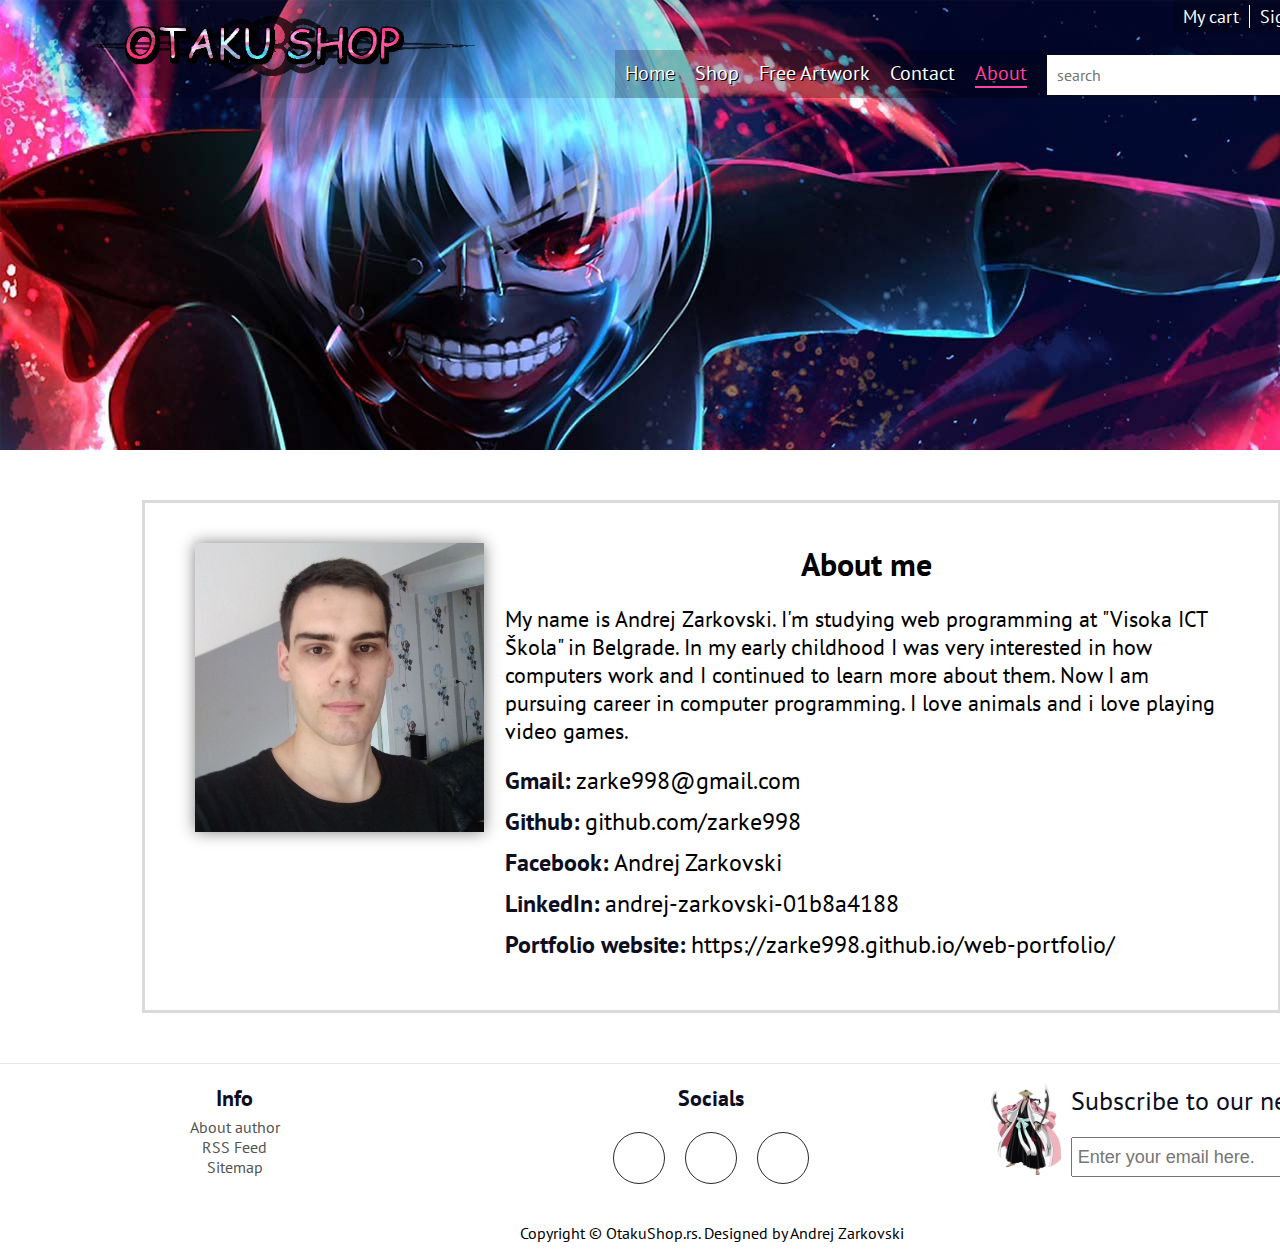
==== commit a77dacf1: "feat: update socials on about page" ====
--- a/about.html
+++ b/about.html
@@ -56,9 +56,11 @@
 		<div id="biography">
 			<h1>About me</h1>
 			<p>My name is Andrej Zarkovski. I'm studying web programming at "Visoka ICT Škola" in Belgrade. In my early childhood I was very interested in how computers work and I continued to learn more about them. Now I am pursuing career in computer programming. I love animals and i love playing video games.</p>
-			<h2><i class="fas fa-envelope mail-icon"></i> Gmail: <a class="aboutInfo" href="mailto:zarke998@gmail.com">zarke998&commat;gmail.com</a></h2> 
-			<h2><i class="fab fa-skype skype-icon"></i> Skype name: <span class="aboutInfo">zarke998</span> </h2> 
+			<h2><i class="fas fa-envelope mail-icon"></i> Gmail: <a class="aboutInfo" href="mailto:zarke998@gmail.com">zarke998&commat;gmail.com</a></h2>
 			<h2><i class="fab fa-github github-icon"></i> Github: <a class="aboutInfo" href="https://github.com/zarke998" target="_blank">github.com/zarke998</a></h2>
+			<h2><i class="fab fa-facebook-square facebook-icon"></i> Facebook: <a class="aboutInfo" href="https://www.facebook.com/profile.php?id=100010346854381" target="_blank">Andrej Zarkovski</a></h2>
+			<h2><i class="fab fa-linkedin linkedin-icon"></i> LinkedIn: <a class="aboutInfo" href="https://www.linkedin.com/in/andrej-zarkovski-01b8a4188/" target="_blank">andrej-zarkovski-01b8a4188</a></h2>
+			<h2><i class="fas fa-globe portfolio-icon"></i> Portfolio website: <a class="aboutInfo" href="https://zarke998.github.io/web-portfolio/" target="_blank">https://zarke998.github.io/web-portfolio/</a></h2>
 		</div>
 	</main>
 	
--- a/css/style.css
+++ b/css/style.css
@@ -965,12 +965,20 @@
 	font-weight: normal;
 }
 
+/* ICONS */
 .mail-icon{
 	color: #ab2421;
 }
-.skype-icon{
-	color: #00b2e6;
-}
+.facebook-icon{
+	color: #0F90F2;
+}
+.linkedin-icon{
+	color: #0A66C2;
+}
+.portfolio-icon{
+	color: #00806ee0;
+}
+
 #biography h2 a{
 	color:#000;
 }
